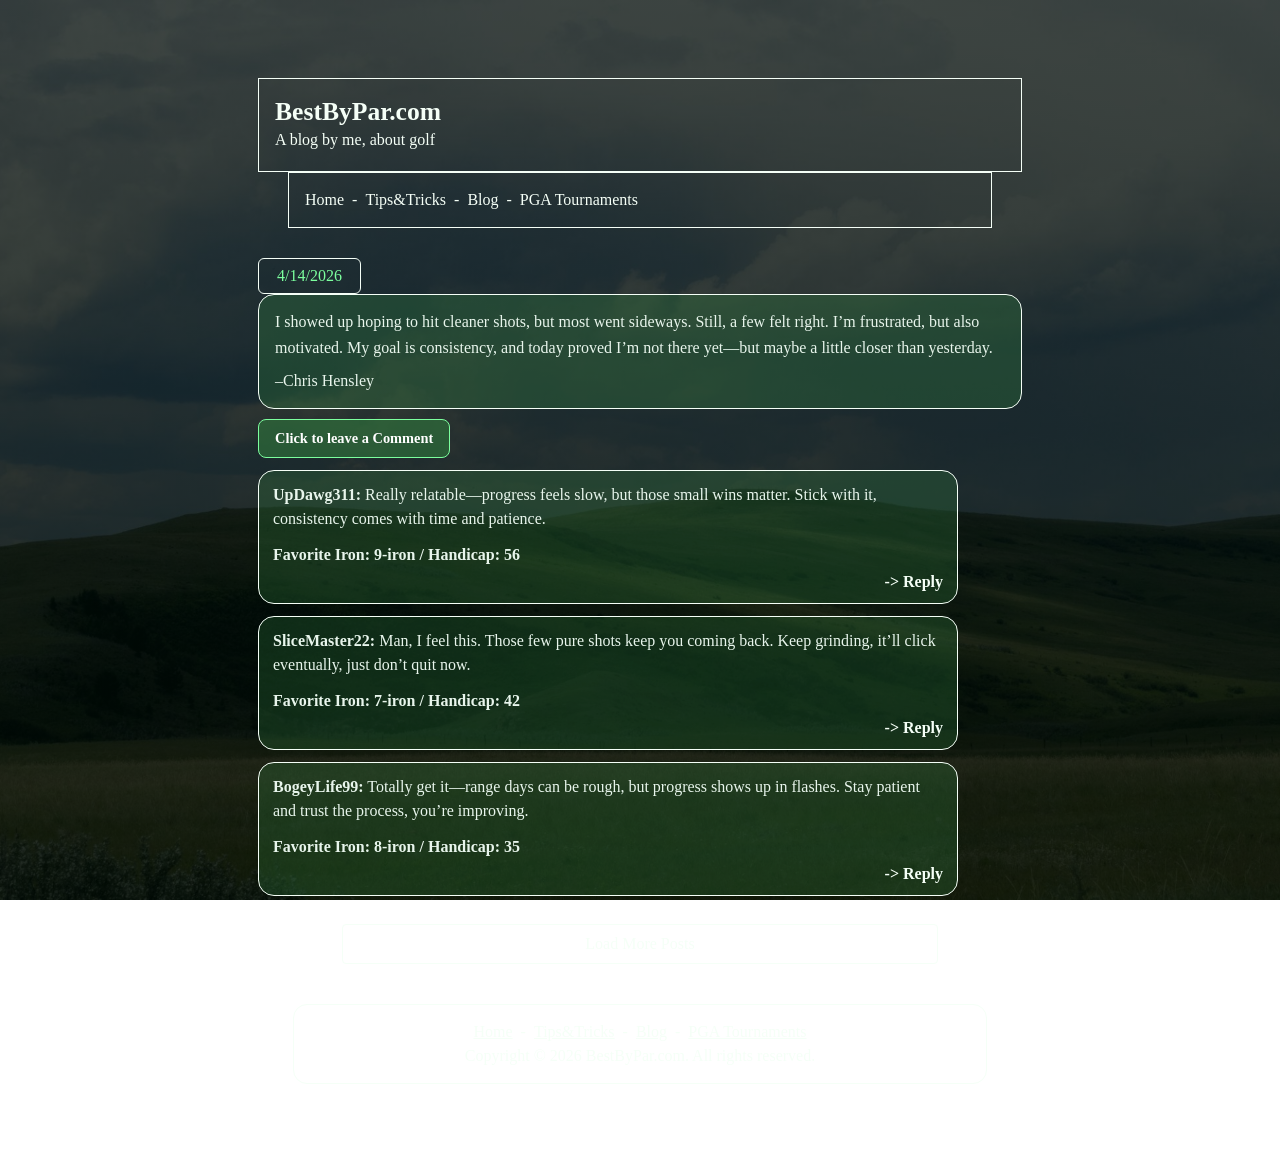
==== blog.html @ 68fd0b37 "Created new files for the project, including an image and a video. Updated the index.html and style." ====
<!DOCTYPE html>
<html lang="en">
<head>
  <meta charset="UTF-8" />
  <meta name="viewport" content="width=device-width, initial-scale=1.0" />
  <title>BestByPar.com | Blog</title>
  <link rel="stylesheet" href="style.css" />
</head>
<body>
  <div id="wrapper">

    <header class="site-header">
      <div class="branding">
        <h1>BestByPar.com</h1>
        <p>A blog by me, about golf</p>
      </div>
    </header>

    <nav class="main-nav">
      <a href="index.html">Home</a>
      <span>-</span>
      <a href="TipsAndTricks.html">Tips&amp;Tricks</a>
      <span>-</span>
      <a href="blog.html">Blog</a>
      <span>-</span>
      <a href="pga-tournaments.html">PGA Tournaments</a>
    </nav>

    <main>
      <section class="blog-shell">

        <article class="blog-post">
          <div class="post-date">4/14/2026</div>

          <div class="post-entry">
            <p>
              I showed up hoping to hit cleaner shots, but most went sideways.
              Still, a few felt right. I’m frustrated, but also motivated.
              My goal is consistency, and today proved I’m not there yet—but
              maybe a little closer than yesterday.
            </p>
            <p class="post-author">–Chris Hensley</p>
          </div>

          <a href="#" class="comment-button">Click to leave a Comment</a>

          <div class="comment-card">
            <p>
              <strong>UpDawg311:</strong>
              Really relatable—progress feels slow, but those small wins matter.
              Stick with it, consistency comes with time and patience.
            </p>
            <p class="comment-meta">Favorite Iron: 9-iron / Handicap: 56</p>
            <a href="#" class="reply-link">-&gt; Reply</a>
          </div>

          <div class="comment-card">
            <p>
              <strong>SliceMaster22:</strong>
              Man, I feel this. Those few pure shots keep you coming back.
              Keep grinding, it’ll click eventually, just don’t quit now.
            </p>
            <p class="comment-meta">Favorite Iron: 7-iron / Handicap: 42</p>
            <a href="#" class="reply-link">-&gt; Reply</a>
          </div>

          <div class="comment-card">
            <p>
              <strong>BogeyLife99:</strong>
              Totally get it—range days can be rough, but progress shows up
              in flashes. Stay patient and trust the process, you’re improving.
            </p>
            <p class="comment-meta">Favorite Iron: 8-iron / Handicap: 35</p>
            <a href="#" class="reply-link">-&gt; Reply</a>
          </div>
        </article>

        <div class="load-posts">
          <a href="#">Load More Posts</a>
        </div>

      </section>
    </main>

    <footer class="site-footer">
      <div class="footer-links">
        <a href="index.html">Home</a>
        <span>-</span>
        <a href="TipsAndTricks.html">Tips&amp;Tricks</a>
        <span>-</span>
        <a href="blog.html">Blog</a>
        <span>-</span>
        <a href="pga-tournaments.html">PGA Tournaments</a>
      </div>
      <p>Copyright © 2026 BestByPar.com. All rights reserved.</p>
    </footer>

  </div>
</body>
</html>
---- style.css ----
* {
  box-sizing: border-box;
  margin: 0;
  padding: 0;
}

:root {
  --text: #f5fff7;       
  --background: #000a05;
  --primary: #d4f5db;     
  --secondary: #0b3515;
  --accent: #7CFF9E;     
}
body {
  background:
    linear-gradient(rgba(0, 10, 5, 0.75), rgba(0, 10, 5, 0.85)),
    url("Grennhills.jpg");

  background-size: cover;
  background-position: center;
  background-attachment: fixed;
}

#wrapper {
  width: 95%;
  max-width: 820px;
  margin: 20px auto;
  padding: 28px 28px 40px;
  border: none;            
  border-radius: 0;          
}

.site-header {
  width: 100%;
  max-width: 1000px;     
  margin: 30px auto 0;  
  padding: 18px 16px 22px;
  border: 1.5px solid var(--text);
  background-color: transparent;
}

.intro-row {
  display: flex;
  align-items: center;       
  justify-content: space-between;
  gap: 60px; 
}


.about-box {
  flex: 2;
}

.about-box,
.info-row {
  background: rgba(10, 40, 15, 0.85);  
  backdrop-filter: blur(6px);         
}

h1, h2, h3 {
  color: #ffffff;
}

p {
  color: #e8f5ec;
}


.profile-circle {
  flex: 1;
  max-width: 180px;
}

.tip-media {
  flex: 1.2;
  max-width: 700px;
  display: flex;              
  flex-direction: column;     
  gap: 10px;                  
}


.video-box {
  width: 100%;
  margin-top: 12px;
  padding: 10px 12px;
  border: 1.5px solid var(--text);
  border-radius: 8px;
  text-align: center;
  background-color: rgba(47, 120, 60, 0.25);
}


.video-box a {
  color: var(--text);
  text-decoration: none;
  font-weight: bold;
}

.video-box a:hover {
  color: var(--accent);
}

.video-link {
  display: block;
  text-align: center;
  padding: 8px 10px;
  border: 1.5px solid var(--accent);
  border-radius: 6px;
  color: var(--text);
  background-color: rgba(47, 120, 60, 0.4);
}

.video-link:hover {
  background-color: rgba(47, 120, 60, 0.2);
}



.tip-media video,
.tip-media iframe,
.tip-media img {
  width: 100%;
  height: 100%;
  object-fit: cover;
}


.branding h1 {
  font-size: 1.6rem;
  color: var(--text);
  margin-bottom: 4px;
}

.branding p {
  font-size: 1rem;
  color: var(--text);
}

.main-nav {
  border: 1.5px solid var(--text);
  padding: 18px 16px;
  margin: 0 30px 30px;
  background-color: transparent;
}

.main-nav a {
  color: var(--text);
  text-decoration: none;
  font-size: 1rem;
}

.main-nav a:hover {
  color: var(--accent);
}

.main-nav span {
  margin: 0 4px;
  color: var(--text);
}


.intro-section {
  display: flex;
  justify-content: space-between;
  align-items: center;
  gap: 40px;
  margin: 20px 30px 40px;
  flex-wrap: wrap;
}

.about-box {
  flex: 1.8;   
  border: 1.5px solid var(--text);
  border-radius: 30px;
  padding: 24px;
  background-color: rgba(47, 120, 60, 0.35);  
}

.about-box h2 {
  font-size: 2rem;
  color: var(--text);
  margin-bottom: 12px;
}

.about-box p {
  font-size: 1rem;
  max-width: 95%;
}

.profile-circle {
  width: 240px;
  height: 240px;
  border: 1.5px solid var(--text);
  border-radius: 50%;
  display: flex;
  justify-content: center;
  align-items: center;
  overflow: hidden;
  background-color: transparent;
}

.profile-circle img {
  width: 100%;
  height: 100%;
  object-fit: cover;
  border-radius: 50%;
}

.content-section {
  margin: 0 30px 50px;
}

.section-label {
  width: 300px;
  border: 1.5px solid var(--text);
  padding: 20px 16px;
  background-color: transparent;
}

.section-label h3 {
  font-size: 1.5rem;
  color: var(--text);
}

.info-table {
  width: 100%;
  border: 1.5px solid var(--text);
  border-top: none;
}

.info-row {
  border-top: 1.5px solid var(--text);
  padding: 20px 16px;
  background-color: rgba(47, 120, 60, 0.25); 
}


.info-row p {
  font-size: 1rem;
}

.info-row strong {
  color: var(--accent);
} 

.blog-shell {
  width: 100%;
  margin: 20px 0 40px;
  padding: 0;
  border: none;
}

.blog-post {
  width: 100%;
  max-width: 900px;
  margin: 0 auto;
}

.post-date {
  display: inline-block;
  color: var(--accent);
  border: 1.5px solid var(--text);
  border-radius: 6px;
  padding: 8px 18px;
  margin-bottom: 0;
}

/* BLOG */
.post-entry {
  border: 1.5px solid var(--text);
  border-radius: 16px;
  padding: 14px 16px;
  background-color: rgba(47, 120, 60, 0.35);  
}

.post-entry p {
  line-height: 1.6;
}

.post-author {
  margin-top: 8px;
}

.comment-button {
  display: inline-block;
  margin-top: 10px;
  padding: 10px 16px;

  color: #ffffff;
  background-color: rgba(47, 120, 60, 0.6);

  border: 1.5px solid var(--accent);
  border-radius: 8px;

  text-decoration: none;
  font-size: 0.9rem;
  font-weight: bold;
}

.comment-button:hover,
.load-posts a:hover {
  background-color: rgba(47, 120, 60, 0.25);
}

.comment-card {
  width: 100%;
  max-width: 700px;
  border: 1.5px solid var(--text);
  border-radius: 16px;
  padding: 12px 14px;
  margin-top: 12px;
  background-color: rgba(47, 120, 60, 0.30);  
}

.comment-card p {
  line-height: 1.5;
}

.comment-meta {
  margin-top: 12px;
  font-weight: bold;
}

.reply-link {
  display: block;
  text-align: right;
  color: var(--text);
  text-decoration: none;
  margin-top: 6px;
  font-weight: bold;
}

.reply-link:hover {
  color: var(--accent);
}

.load-posts {
  text-align: center;
  margin-top: 28px;
}

.load-posts a {
  display: inline-block;
  width: 78%;
  border: 1.5px solid var(--text);
  border-radius: 4px;
  padding: 10px 0;
  color: var(--text);
  text-decoration: none;
}

.site-footer {
  border: 1.5px solid var(--text);
  border-radius: 14px;
  text-align: center;
  padding: 18px 16px;
  margin: 0 35px 10px;
  background-color: transparent;
}

.footer-links {
  margin-bottom: 6px;
}

.footer-links a {
  color: var(--text);
  text-decoration: underline;
  font-size: 1rem;
}

.footer-links span {
  margin: 0 4px;
  color: var(--text);
}

.site-footer p {
  font-size: 1rem;
  color: var(--text);
}

/* Responsive */
@media (max-width: 900px) {
  #wrapper {
    border-radius: 50px;
    padding: 20px;
  }

  .site-header,
  .main-nav,
  .intro-section,
  .content-section,
  .blog-shell,
  .site-footer {
    margin-left: 0;
    margin-right: 0;
  }

.site-header {
  width: 100%;
  max-width: 1000px;   
  margin: 30px auto 0; /* centers it */
  padding: 18px 16px 22px;
  border: 1.5px solid var(--text);
}
 .main-nav {
  width: 100%;
  max-width: 1000px;
  margin: 0 auto 30px;
}

  .intro-section {
    flex-direction: column;
    align-items: flex-start;
  }

  .profile-circle {
    margin: 0 auto;
  }

  .section-label,
  .info-table,
  .blog-post,
  .comment-card,
  .load-posts a {
    width: 100%;
    max-width: 100%;
  }

  .blog-shell {
    border-radius: 32px;
    padding: 24px 16px;
  }
}
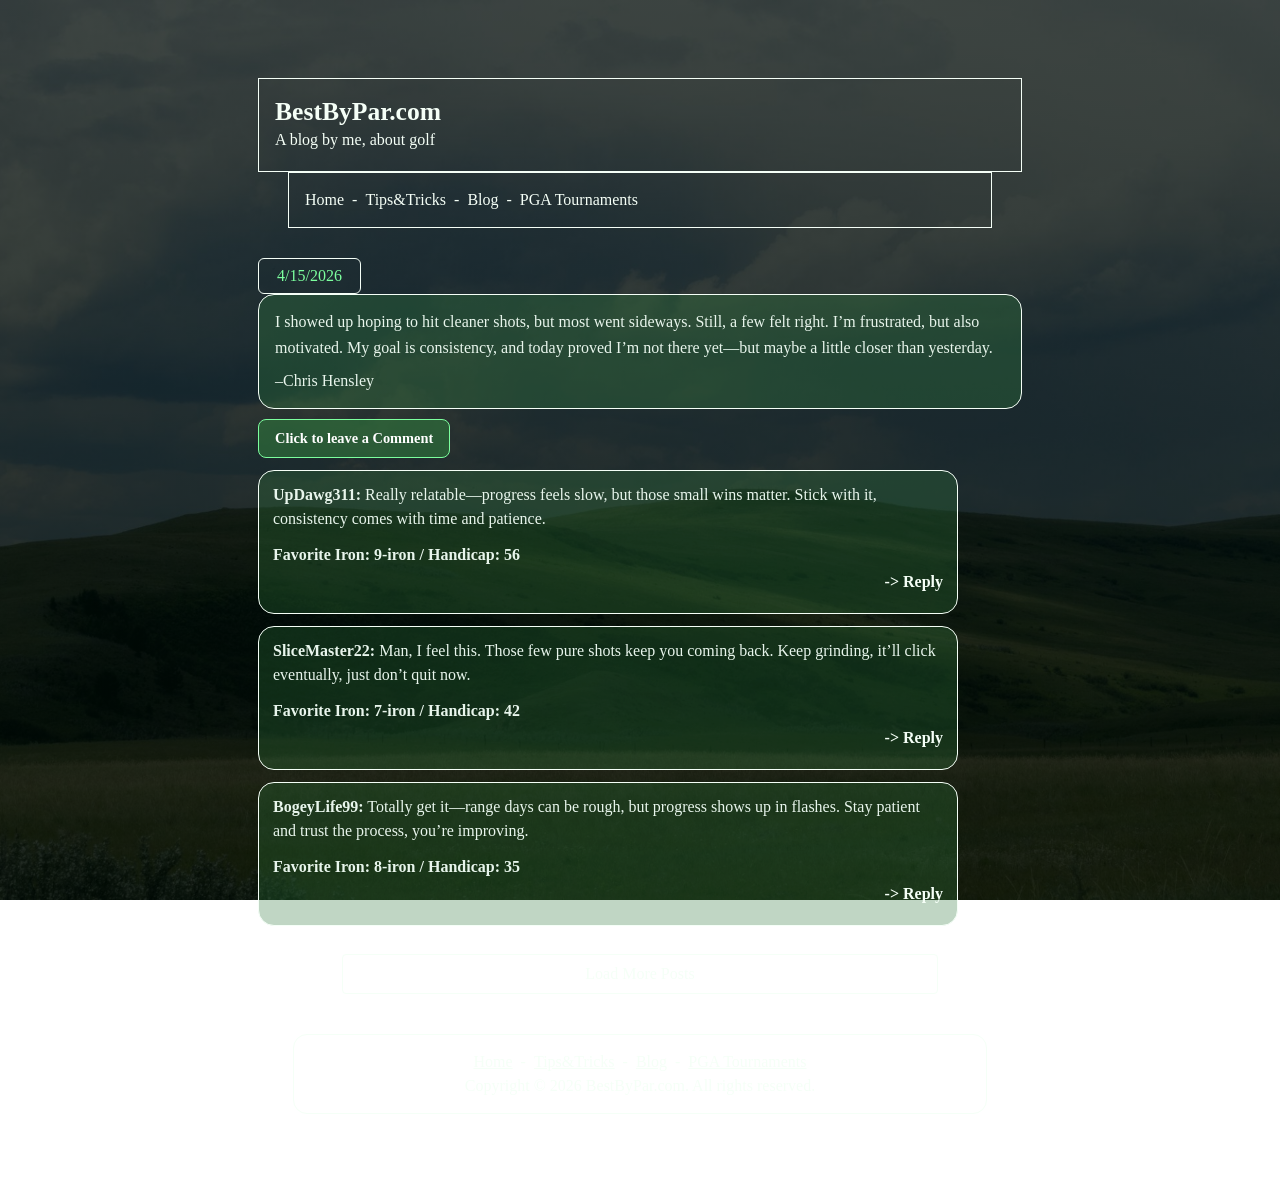
==== commit 65e4885d: "some issue with the previous commit, needed to fix it" ====
--- a/blog.html
+++ b/blog.html
@@ -30,7 +30,7 @@
       <section class="blog-shell">
 
         <article class="blog-post">
-          <div class="post-date">4/14/2026</div>
+          <div class="post-date">4/15/2026</div>
 
           <div class="post-entry">
             <p>
@@ -44,6 +44,17 @@
 
           <a href="#" class="comment-button">Click to leave a Comment</a>
 
+          <div class="comment-form hidden-form">
+            <input type="text" class="username" placeholder="Username" />
+            <input type="text" class="iron" placeholder="Favorite Iron (ex: 7-iron)" />
+            <input type="text" class="handicap" placeholder="Handicap" />
+            <textarea class="commentText" placeholder="Write your comment..."></textarea>
+            <button class="submitComment">Submit</button>
+          </div>
+
+
+
+
           <div class="comment-card">
             <p>
               <strong>UpDawg311:</strong>
@@ -51,7 +62,8 @@
               Stick with it, consistency comes with time and patience.
             </p>
             <p class="comment-meta">Favorite Iron: 9-iron / Handicap: 56</p>
-            <a href="#" class="reply-link">-&gt; Reply</a>
+            <a href="#" class="reply-button">-&gt; Reply</a>
+            <div class="replies"></div>
           </div>
 
           <div class="comment-card">
@@ -61,7 +73,8 @@
               Keep grinding, it’ll click eventually, just don’t quit now.
             </p>
             <p class="comment-meta">Favorite Iron: 7-iron / Handicap: 42</p>
-            <a href="#" class="reply-link">-&gt; Reply</a>
+            <a href="#" class="reply-button">-&gt; Reply</a>
+            <div class="replies"></div>
           </div>
 
           <div class="comment-card">
@@ -71,13 +84,49 @@
               in flashes. Stay patient and trust the process, you’re improving.
             </p>
             <p class="comment-meta">Favorite Iron: 8-iron / Handicap: 35</p>
-            <a href="#" class="reply-link">-&gt; Reply</a>
+            <a href="#" class="reply-button">-&gt; Reply</a>
+            <div class="replies"></div>
           </div>
         </article>
-
-        <div class="load-posts">
-          <a href="#">Load More Posts</a>
-        </div>
+        
+        <article class="blog-post hidden-post" id="extra-blog-post" style="margin-top: 40px;">
+          <div class="post-date">4/08/2026</div>
+
+          <div class="post-entry">
+            <p>
+              Today felt a little better. My contact was still inconsistent, but I started
+              to notice that when I stayed patient and kept my tempo smooth, the ball flight
+              improved. It was not perfect, but it felt more repeatable.
+            </p>
+            <p class="post-author">–Chris Hensley</p>
+          </div>
+
+          <a href="#" class="comment-button">Click to leave a Comment</a>
+
+            <div class="comment-form hidden-form">
+              <input type="text" class="username" placeholder="Username" />
+              <input type="text" class="iron" placeholder="Favorite Iron (ex: 7-iron)" />
+              <input type="text" class="handicap" placeholder="Handicap" />
+              <textarea class="commentText" placeholder="Write your comment..."></textarea>
+              <button class="submitComment">Submit</button>
+            </div>
+
+
+          <div class="comment-card">
+            <p>
+              <strong>TempoFan12:</strong>
+              That sounds like real progress. The shots might not all be there yet,
+              but noticing a repeatable pattern is a big step.
+            </p>
+            <p class="comment-meta">Favorite Iron: 7-iron / Handicap: 24</p>
+            <a href="#" class="reply-button">Reply</a>
+            <div class="replies"></div>
+          </div>
+        </article>
+
+      <div class="load-posts">
+        <a href="#" id="loadMoreBlogBtn">Load More Posts</a>
+      </div>
 
       </section>
     </main>
@@ -96,5 +145,117 @@
     </footer>
 
   </div>
+  <script>
+    document.addEventListener("click", function(e) {
+      if (e.target.classList.contains("comment-button")) {
+        e.preventDefault();
+
+        const blogPost = e.target.closest(".blog-post");
+        const form = blogPost.querySelector(".comment-form");
+
+        form.style.display = "block";
+      }
+
+      if (e.target.classList.contains("submitComment")) {
+        const blogPost = e.target.closest(".blog-post");
+        const form = blogPost.querySelector(".comment-form");
+
+        const username = form.querySelector(".username").value;
+        const iron = form.querySelector(".iron").value;
+        const handicap = form.querySelector(".handicap").value;
+        const commentText = form.querySelector(".commentText").value;
+
+        if (!username || !iron || !handicap || !commentText) {
+          alert("Please fill out all fields");
+          return;
+        }
+
+        const newComment = document.createElement("div");
+        newComment.classList.add("comment-card");
+
+        newComment.innerHTML = `
+          <p><strong>${username}:</strong> ${commentText}</p>
+          <p class="comment-meta">Favorite Iron: ${iron} / Handicap: ${handicap}</p>
+          <a href="#" class="reply-button">Reply</a>
+          <div class="replies"></div>
+        `;
+
+        form.insertAdjacentElement("afterend", newComment);
+
+        form.style.display = "none";
+        form.querySelector(".username").value = "";
+        form.querySelector(".iron").value = "";
+        form.querySelector(".handicap").value = "";
+        form.querySelector(".commentText").value = "";
+      }
+    });
+  </script>
+  <script>
+    document.addEventListener("click", function(e) {
+      if (e.target.classList.contains("reply-button")) {
+        e.preventDefault();
+
+        const commentCard = e.target.closest(".comment-card");
+
+        if (commentCard.querySelector(".reply-form")) return;
+
+        const form = document.createElement("div");
+        form.classList.add("reply-form");
+
+        form.innerHTML = `
+          <input type="text" placeholder="Username" class="reply-username" />
+          <input type="text" placeholder="Favorite Iron" class="reply-iron" />
+          <input type="text" placeholder="Handicap" class="reply-handicap" />
+          <textarea placeholder="Write a reply..." class="reply-text"></textarea>
+          <button class="submit-reply">Submit</button>
+        `;
+
+        commentCard.appendChild(form);
+      }
+
+      if (e.target.classList.contains("submit-reply")) {
+        const form = e.target.closest(".reply-form");
+        const commentCard = e.target.closest(".comment-card");
+
+        const username = form.querySelector(".reply-username").value;
+        const iron = form.querySelector(".reply-iron").value;
+        const handicap = form.querySelector(".reply-handicap").value;
+        const text = form.querySelector(".reply-text").value;
+
+        if (!username || !iron || !handicap || !text) {
+          alert("Please fill out all fields");
+          return;
+        }
+
+        const reply = document.createElement("div");
+        reply.classList.add("comment-card");
+
+        reply.innerHTML = `
+          <p><strong>${username}:</strong> ${text}</p>
+          <p class="comment-meta">Favorite Iron: ${iron} / Handicap: ${handicap}</p>
+          <a href="#" class="reply-button">Reply</a>
+          <div class="replies"></div>
+        `;
+
+        commentCard.querySelector(".replies").appendChild(reply);
+        form.remove();
+      }
+    });
+  </script>
+
+
+  <script>
+    const loadMoreBlogBtn = document.getElementById("loadMoreBlogBtn");
+    const extraBlogPost = document.getElementById("extra-blog-post");
+
+    loadMoreBlogBtn.addEventListener("click", function(e) {
+      e.preventDefault();
+      extraBlogPost.style.display = "block";
+      loadMoreBlogBtn.style.display = "none";
+    });
+  </script>
+
+
+
 </body>
 </html>
--- a/style.css
+++ b/style.css
@@ -41,9 +41,8 @@
 
 .intro-row {
   display: flex;
-  align-items: center;       
-  justify-content: space-between;
-  gap: 60px; 
+  align-items: flex-start; 
+  gap: 40px;
 }
 
 
@@ -72,11 +71,8 @@
 }
 
 .tip-media {
-  flex: 1.2;
-  max-width: 700px;
-  display: flex;              
-  flex-direction: column;     
-  gap: 10px;                  
+  flex: 1;          /* smaller portion */
+  max-width: 350px; /* control size */            
 }
 
 
@@ -159,6 +155,50 @@
   color: var(--text);
 }
 
+.hidden-post {
+  display: none;
+}
+
+.hidden-form {
+  display: none;
+}
+
+.comment-form {
+  margin-top: 15px;
+  padding: 15px;
+  border: 1.5px solid var(--text);
+  border-radius: 12px;
+  background-color: rgba(47, 120, 60, 0.35);
+}
+
+.comment-form input,
+.comment-form textarea {
+  width: 100%;
+  margin-bottom: 10px;
+  padding: 8px;
+  border-radius: 6px;
+  border: none;
+}
+
+.comment-form button {
+  padding: 8px 12px;
+  background-color: var(--accent);
+  border: none;
+  border-radius: 6px;
+  cursor: pointer;
+}
+
+.replies {
+  margin-left: 20px;
+  margin-top: 10px;
+}
+
+.reply-card {
+  border-left: 2px solid var(--accent);
+  padding-left: 10px;
+  margin-top: 8px;
+  font-size: 0.95rem;
+}
 
 .intro-section {
   display: flex;
@@ -170,22 +210,21 @@
 }
 
 .about-box {
-  flex: 1.8;   
-  border: 1.5px solid var(--text);
-  border-radius: 30px;
-  padding: 24px;
-  background-color: rgba(47, 120, 60, 0.35);  
+  flex: 2.2;        /* takes more space than video */
+  padding: 28px;    /* slightly larger feel */
 }
 
 .about-box h2 {
-  font-size: 2rem;
-  color: var(--text);
-  margin-bottom: 12px;
+  font-size: 2.2rem;
 }
 
 .about-box p {
-  font-size: 1rem;
-  max-width: 95%;
+  font-size: 1.1rem;
+  line-height: 1.7;
+}
+
+.hidden-tournament {
+  display: none;
 }
 
 .profile-circle {
@@ -207,8 +246,20 @@
   border-radius: 50%;
 }
 
+.leaderboard-link {
+  display: inline-block;
+  margin-bottom: 12px;
+  color: var(--accent);
+  text-decoration: none;
+  font-weight: bold;
+}
+
+.leaderboard-link:hover {
+  text-decoration: underline;
+}
+
 .content-section {
-  margin: 0 30px 50px;
+  margin: 0 auto 50px;
 }
 
 .section-label {
@@ -322,7 +373,7 @@
   font-weight: bold;
 }
 
-.reply-link {
+.reply-button {
   display: block;
   text-align: right;
   color: var(--text);
@@ -331,7 +382,7 @@
   font-weight: bold;
 }
 
-.reply-link:hover {
+.reply-button:hover {
   color: var(--accent);
 }
 
@@ -378,6 +429,65 @@
   font-size: 1rem;
   color: var(--text);
 }
+
+
+.table-wrapper {
+  width: 100%;
+  overflow-x: auto;
+}
+
+
+.leaderboard-box {
+  max-width: 760px;
+  margin: 20px auto 0;
+  margin-top: 20px;
+  padding: 24px;
+  border: 1.5px solid var(--text);
+  border-radius: 18px;
+  background-color: rgba(47, 120, 60, 0.25);
+}
+
+.leaderboard-box h2 {
+  margin-bottom: 18px;
+  color: var(--text);
+  font-size: 1.8rem;
+}
+
+.leaderboard-table {
+  font-size: 0.85rem;
+  width: 100%;
+  margin: 0 auto;
+  border-collapse: collapse;
+  color: var(--text);
+  background-color: rgba(10, 40, 15, 0.55);
+  border-radius: 12px;
+  overflow: hidden;
+}
+
+.leaderboard-table th,
+.leaderboard-table td {
+  padding: 10px 8px;
+  padding: 14px 12px;
+  text-align: left;
+  border-bottom: 1px solid rgba(245, 255, 247, 0.25);
+  font-size: 0.95rem;
+}
+
+.leaderboard-table th {
+  color: var(--accent);
+  font-weight: bold;
+  background-color: rgba(0, 0, 0, 0.15);
+}
+
+.leaderboard-table tbody tr:hover {
+  background-color: rgba(124, 255, 158, 0.08);
+}
+
+.score-red {
+  color: #ff4d4d;
+  font-weight: bold;
+}
+
 
 /* Responsive */
 @media (max-width: 900px) {
